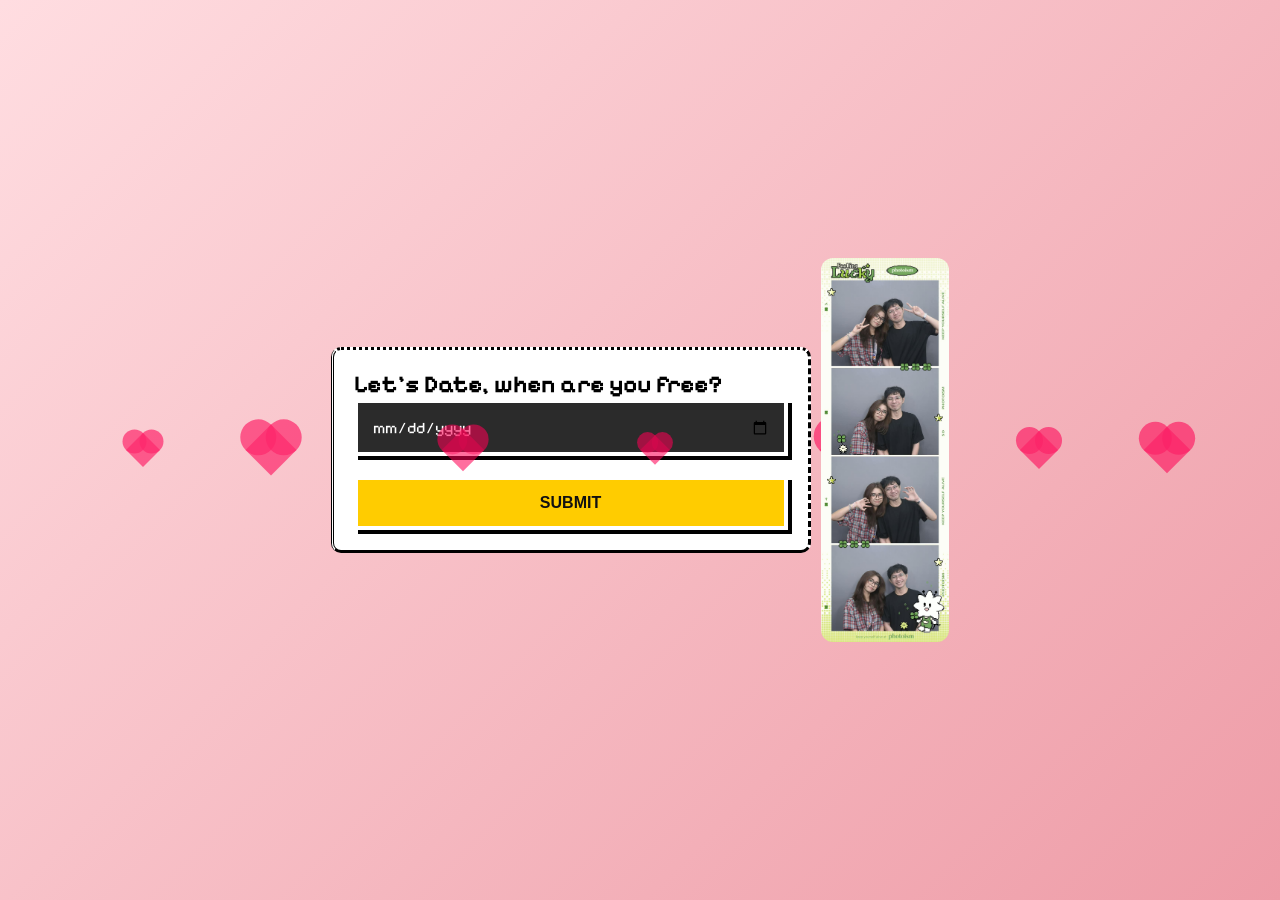
==== date.html @ ceddaefa "Add files via upload" ====
<!DOCTYPE html>
<html lang="en">
<head>
    <meta charset="UTF-8">
    <meta name="viewport" content="width=device-width, initial-scale=1.0">
     <link rel="stylesheet" href="styles.css">
     
    <title>Hi! Kass</title>
</head>
<body>
    <div class="main-container">
        <div class="border-container">
           <form action="https://docs.google.com/forms/u/0/d/e/1FAIpQLSfjB0mgI6HsRKWlAiHABsXBgZjs5TkxhvnFMGMhDV5lAysFZQ/formResponse"
                method="POST"
                target="hidden_iframe"
                onsubmit="prepareDateAndShowMessage()">

            <div class="pixel-card">
                    <h2 class="pixel-title">Let's Date, when are you free?</h2>
                    <input type="date" id="customDate" required class="pixel-date" />

                    <input type="hidden" name="entry.1187319261_year" id="gYear" />
                    <input type="hidden" name="entry.1187319261_month" id="gMonth" />
                    <input type="hidden" name="entry.1187319261_day" id="gDay" />

                    <button type="submit" class="pixel-submit">Submit</button>

                <iframe name="hidden_iframe" style="display:none;" onload="iframeLoaded()"></iframe>

                    <p id="successMessage" style="display:none; color:green;">
                        Submitted successfully!
                    </p>
                </div>
            </form>
        </div>
        <img src="you&me.jfif"/>
    </div>

  <div class="heart"></div>
  <div class="heart"></div>
  <div class="heart"></div>
  <div class="heart"></div>
  <div class="heart"></div>
  <div class="heart"></div>
  <div class="heart"></div>
</body>

<script>
function prepareDateAndShowMessage() {
    const dateValue = document.getElementById("customDate").value;

    if (dateValue) {
        const [year, month, day] = dateValue.split("-");
        document.getElementById("gYear").value = year;
        document.getElementById("gMonth").value = month;
        document.getElementById("gDay").value = day;
    }

    // Show success message briefly
    document.getElementById("successMessage").style.display = "block";

    // Redirect after a short delay
    setTimeout(() => {
        window.location.href = "result.html";
    }, 800); // 0.8 seconds delay
}
</script>
</html>
---- styles.css ----
@import url('https://fonts.googleapis.com/css2?family=Pixelify+Sans:wght@400..700&family=Poppins:ital,wght@0,100;0,200;0,300;0,400;0,500;0,600;0,700;0,800;0,900;1,100;1,200;1,300;1,400;1,500;1,600;1,700;1,800;1,900&display=swap');


 * {
      margin: 0;
      padding: 0;
      box-sizing: border-box;
    }

    body {
      font-family: "Pixelify Sans", sans-serif;;
      overflow: hidden;
      height: 100vh;
      background: linear-gradient(135deg, #ffdde1, #ee9ca7);
      display: flex;
      justify-content: center;
      align-items: center;
      position: relative;
    }

    .main-container {
  display: flex;
  align-items: center; /* vertical center */
  justify-content: center; /* horizontal center */
  gap: 20px; /* space between letter and image */
  max-width: 70rem;
  width: 100%;
  padding: 20px;
  flex-wrap: wrap; /* responsive on small screens */
}

.border-container {
  max-width: 30rem;
  width: 100%;
  display: flex;
  flex-direction: column;
  gap: 20px;
  background-color: white;
  border-radius: 10px;
  padding: 20px;
  border-style: dotted dashed solid double; ;
  border: 3px dotted dashed solid double black;
  box-sizing: border-box;
}

.pixel-date {
            width: 100%;
            padding: 14px;
            border: 4px solid #fff;
            background: #2b2b2b;
            color: white;
            font-size: 16px;
            font-family: inherit;
            margin-bottom: 20px;
            box-shadow: 4px 4px 0 #000;
            box-sizing: border-box;
        }

img {
  height: 24rem;
  width: auto;
  border-radius: 12px;
  object-fit: cover;
  display: block;
  margin-left: -10px; /* makes it overlap slightly */
  z-index: 2;
}

    .pixel-options {
            display: flex;
            gap: 12px;
            justify-content: center;
            margin-bottom: 20px;
        }

        .pixel-options input[type="radio"] {
            display: none;
        }

        .pixel-btn {
            display: inline-block;
            padding: 14px 26px;
            border: 4px solid #fff;
            background: #2b2b2b;
            color: white;
            cursor: pointer;
            font-size: 16px;
            text-transform: uppercase;
            box-shadow: 4px 4px 0 #000;
            transition: all 0.1s ease;
            user-select: none;
        }

        .pixel-btn:hover {
            background: #3a3a3a;
            transform: translate(2px, 2px);
            box-shadow: 2px 2px 0 #000;
        }

        .pixel-options input[type="radio"]:checked + .pixel-btn {
            background: #00c853;
            color: #fff;
            box-shadow: 2px 2px 0 #000;
            transform: translate(2px, 2px);
        }

        .pixel-submit {
            width: 100%;
            padding: 14px;
            border: 4px solid #fff;
            background: #ffcc00;
            color: #111;
            font-size: 16px;
            font-weight: bold;
            text-transform: uppercase;
            cursor: pointer;
            box-shadow: 4px 4px 0 #000;
            transition: all 0.1s ease;
        }

        .pixel-submit:hover {
            transform: translate(2px, 2px);
            box-shadow: 2px 2px 0 #000;
        }

        .may-i{
          text-align: center;
          font-weight: 800;
        }

   

    h1 {
      position: relative;
      z-index: 10;
      color: white;
      font-size: 3rem;
      text-shadow: 0 4px 10px rgba(0,0,0,0.2);
    }

    .heart {
      position: absolute;
      width: 30px;
      height: 30px;
      background: rgba(255, 0, 85, 0.7);
      transform: rotate(45deg);
      animation: floatUp 10s linear infinite;
      opacity: 0.8;
    }

    .heart::before,
    .heart::after {
      content: "";
      position: absolute;
      width: 30px;
      height: 30px;
      background: rgba(255, 0, 85, 0.7);
      border-radius: 50%;
    }

    .thanks{
      text-align: center;
      font-size: 3rem;
    }

    .heart::before {
      top: -15px;
      left: 0;
    }

    .heart::after {
      left: -15px;
      top: 0;
    }

    @keyframes floatUp {
      0% {
        transform: translateY(100vh) rotate(45deg) scale(0.8);
        opacity: 0;
      }
      10% {
        opacity: 0.8;
      }
      100% {
        transform: translateY(-10vh) rotate(45deg) scale(1.2);
        opacity: 0;
      }
    }

    /* Different hearts */
    .heart:nth-child(2) { left: 10%; animation-duration: 8s; animation-delay: 0s; transform: scale(0.8) rotate(45deg); }
    .heart:nth-child(3) { left: 20%; animation-duration: 12s; animation-delay: 2s; transform: scale(1.2) rotate(45deg); }
    .heart:nth-child(4) { left: 35%; animation-duration: 9s; animation-delay: 1s; transform: scale(1) rotate(45deg); }
    .heart:nth-child(5) { left: 50%; animation-duration: 11s; animation-delay: 3s; transform: scale(0.7) rotate(45deg); }
    .heart:nth-child(6) { left: 65%; animation-duration: 7s; animation-delay: 2s; transform: scale(1.3) rotate(45deg); }
    .heart:nth-child(7) { left: 80%; animation-duration: 10s; animation-delay: 4s; transform: scale(0.9) rotate(45deg); }
    .heart:nth-child(8) { left: 90%; animation-duration: 13s; animation-delay: 1s; transform: scale(1.1) rotate(45deg); }
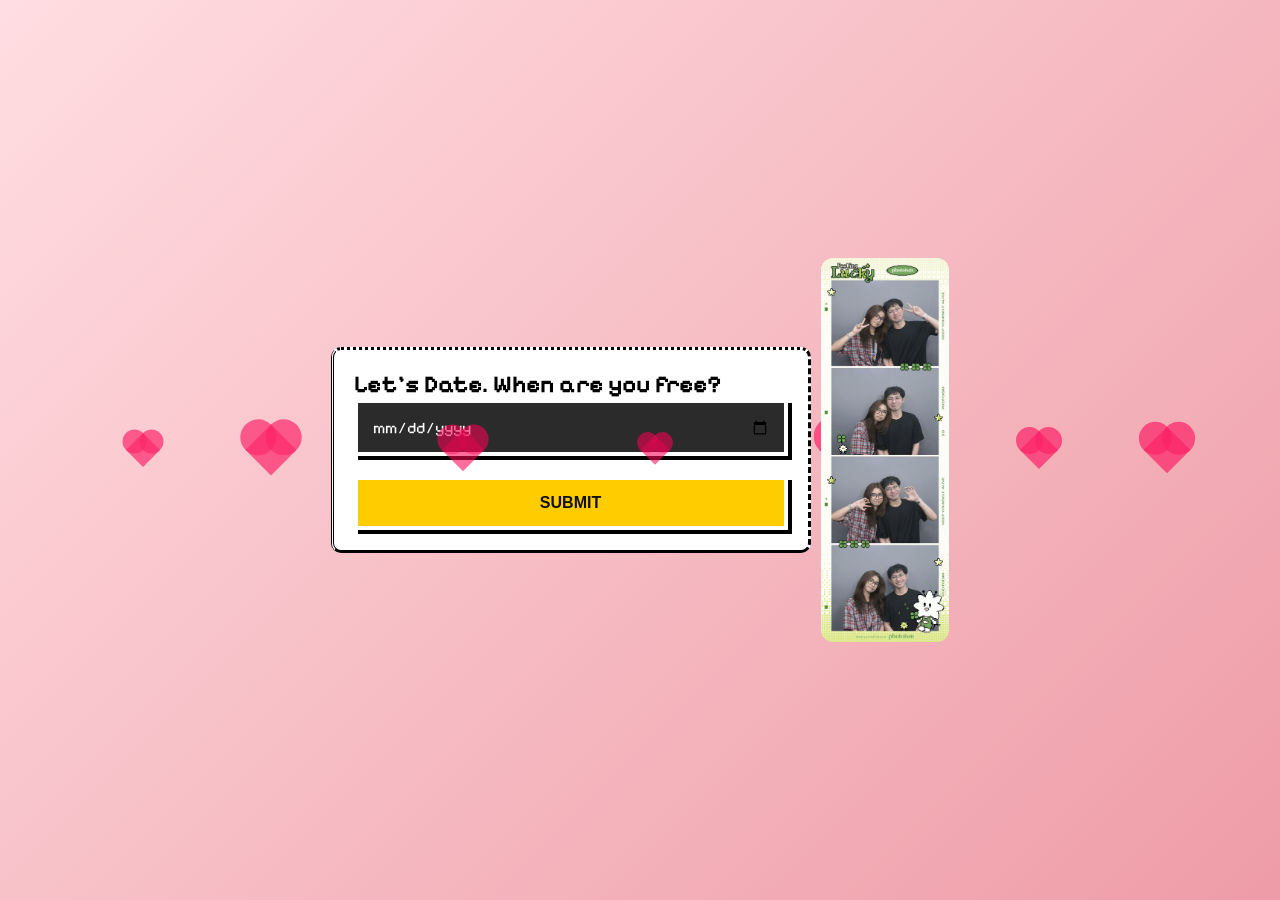
==== commit 000e69c0: "Update date.html" ====
--- a/date.html
+++ b/date.html
@@ -16,7 +16,7 @@
                 onsubmit="prepareDateAndShowMessage()">
 
             <div class="pixel-card">
-                    <h2 class="pixel-title">Let's Date, when are you free?</h2>
+                    <h2 class="pixel-title">Let's Date. When are you free?</h2>
                     <input type="date" id="customDate" required class="pixel-date" />
 
                     <input type="hidden" name="entry.1187319261_year" id="gYear" />
@@ -65,4 +65,4 @@
     }, 800); // 0.8 seconds delay
 }
 </script>
-</html>+</html>
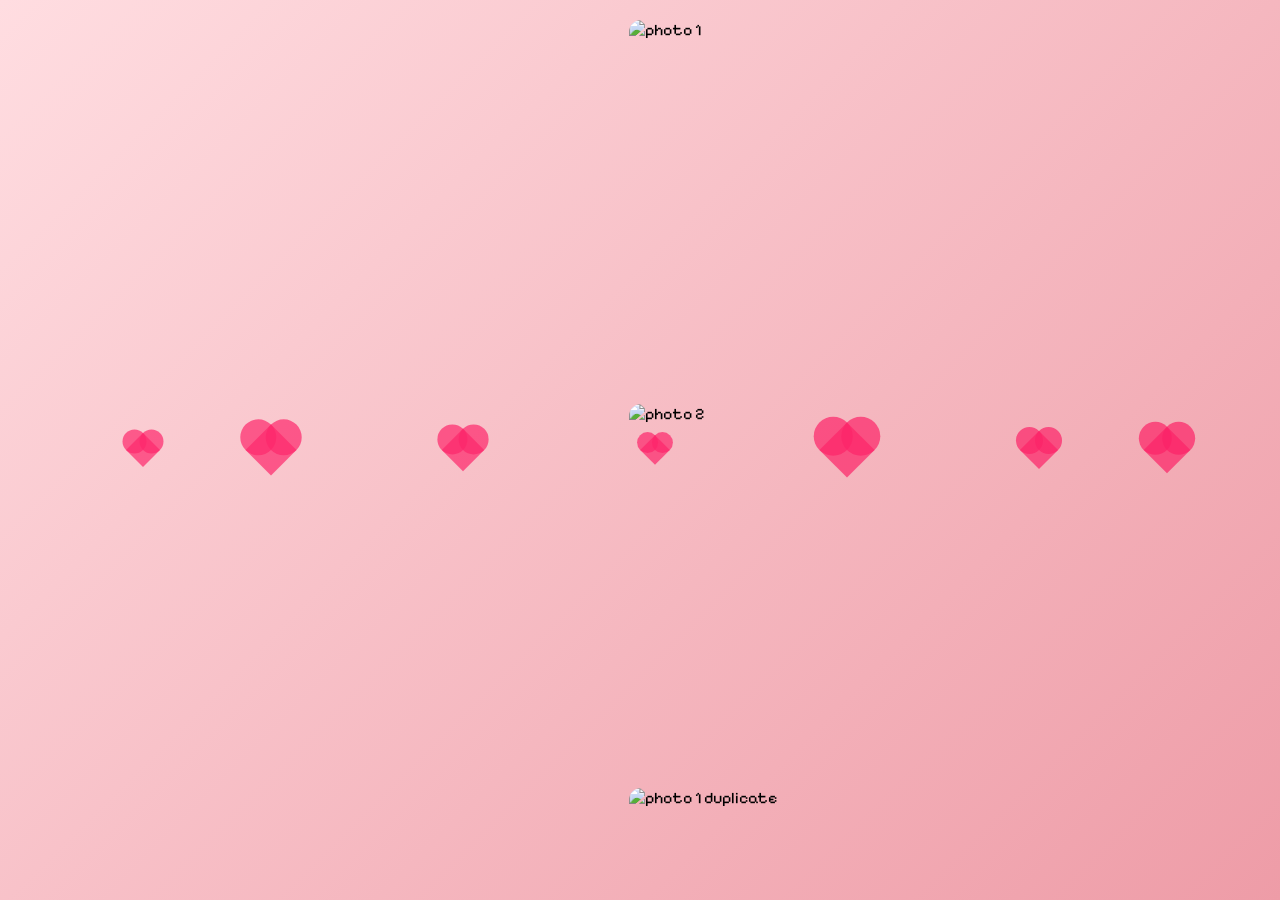
==== commit 9532423f: "Update date.html" ====
--- a/date.html
+++ b/date.html
@@ -16,7 +16,7 @@
                 onsubmit="prepareDateAndShowMessage()">
 
             <div class="pixel-card">
-                    <h2 class="pixel-title">Let's Date. When are you free?</h2>
+                    <h2 class="pixel-title">Let's Date, when are you free?</h2>
                     <input type="date" id="customDate" required class="pixel-date" />
 
                     <input type="hidden" name="entry.1187319261_year" id="gYear" />
@@ -33,7 +33,36 @@
                 </div>
             </form>
         </div>
-        <img src="you&me.jfif"/>
+        <div class="bg-gallery">
+            <div class="bg-column up">
+                <img src="p1.png" alt="photo 1">
+                <img src="p2.png" alt="photo 2">
+                <img src="p3.png" alt="photo 1 duplicate">
+                <img src="p4.png" alt="photo 2 duplicate">
+            </div>
+
+            <div class="bg-column down">
+                <img src="p5.jfif" alt="photo 3">
+                <img src="p6.jfif" alt="photo 4">
+                <img src="p7.jfif" alt="photo 3 duplicate">
+                <img src="p8.jfif" alt="photo 4 duplicate">
+            </div>
+
+            <div class="bg-column up">
+                <img src="p1.png" alt="photo 2">
+                <img src="p2.png" alt="photo 1">
+                <img src="p3.png" alt="photo 2 duplicate">
+                <img src="p4.png" alt="photo 1 duplicate">
+            </div>
+
+            <div class="bg-column down">
+                <img src="p9.jfif" alt="photo 4">
+                <img src="p10.jfif" alt="photo 3">
+                <img src="p11.jfif" alt="photo 4 duplicate">
+                <img src="p12.jfif" alt="photo 3 duplicate">
+            </div>
+            </div>
+        <!-- <img src="you&me.jfif"/> -->
     </div>
 
   <div class="heart"></div>
--- a/styles.css
+++ b/styles.css
@@ -9,8 +9,8 @@
 
     body {
       font-family: "Pixelify Sans", sans-serif;;
-      overflow: hidden;
-      height: 100vh;
+      /* overflow: hidden; */
+      height: 100%;
       background: linear-gradient(135deg, #ffdde1, #ee9ca7);
       display: flex;
       justify-content: center;
@@ -27,6 +27,8 @@
   width: 100%;
   padding: 20px;
   flex-wrap: wrap; /* responsive on small screens */
+     overflow: auto;
+    height: 100vh;
 }
 
 .border-container {
@@ -194,4 +196,4 @@
     .heart:nth-child(5) { left: 50%; animation-duration: 11s; animation-delay: 3s; transform: scale(0.7) rotate(45deg); }
     .heart:nth-child(6) { left: 65%; animation-duration: 7s; animation-delay: 2s; transform: scale(1.3) rotate(45deg); }
     .heart:nth-child(7) { left: 80%; animation-duration: 10s; animation-delay: 4s; transform: scale(0.9) rotate(45deg); }
-    .heart:nth-child(8) { left: 90%; animation-duration: 13s; animation-delay: 1s; transform: scale(1.1) rotate(45deg); }+    .heart:nth-child(8) { left: 90%; animation-duration: 13s; animation-delay: 1s; transform: scale(1.1) rotate(45deg); }
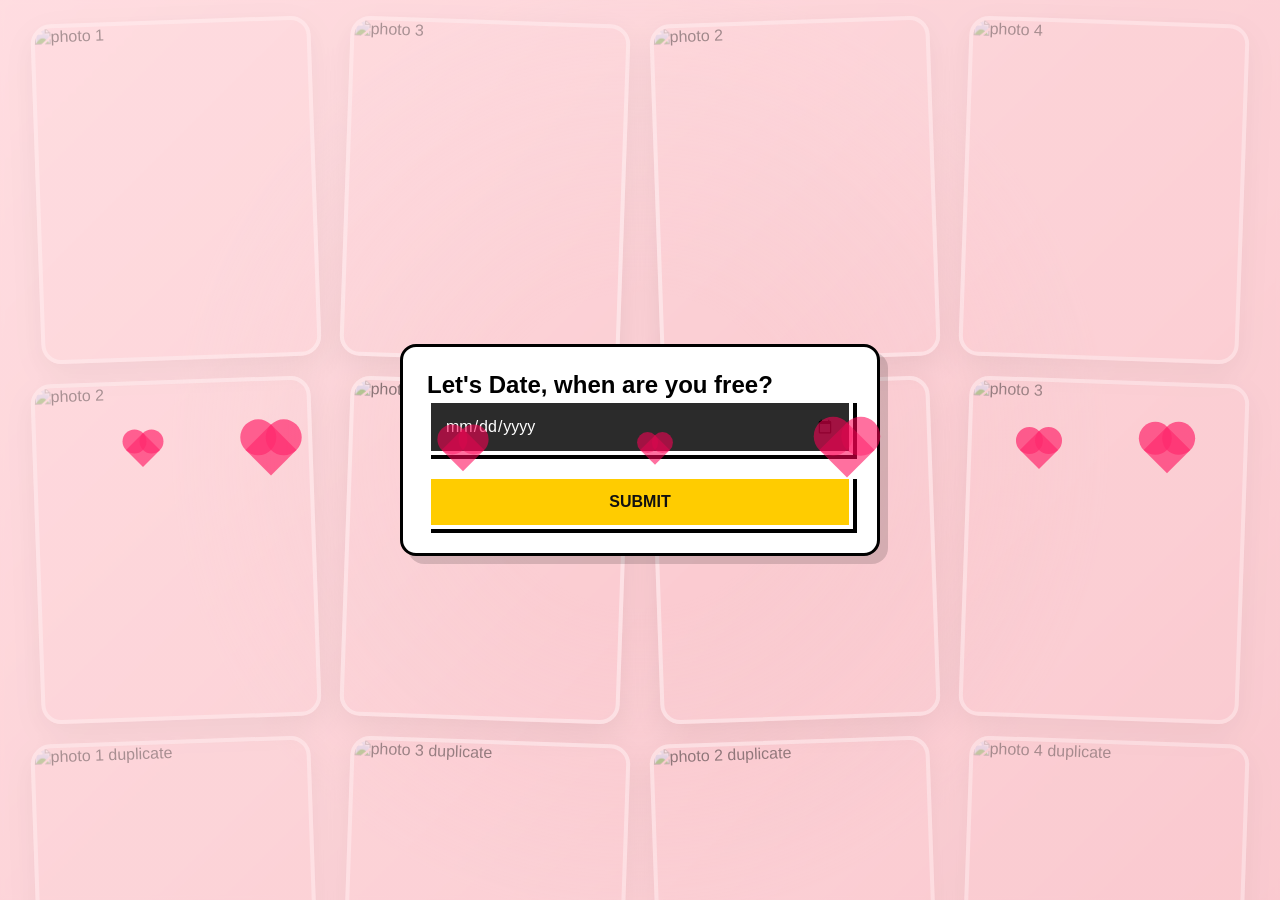
==== commit a4e80cfc: "Update date.html" ====
--- a/date.html
+++ b/date.html
@@ -42,10 +42,10 @@
             </div>
 
             <div class="bg-column down">
-                <img src="p5.jfif" alt="photo 3">
-                <img src="p6.jfif" alt="photo 4">
-                <img src="p7.jfif" alt="photo 3 duplicate">
-                <img src="p8.jfif" alt="photo 4 duplicate">
+                <img src="p5.png" alt="photo 3">
+                <img src="p6.png" alt="photo 4">
+                <img src="p7.png" alt="photo 3 duplicate">
+                <img src="p8.png" alt="photo 4 duplicate">
             </div>
 
             <div class="bg-column up">
@@ -56,10 +56,10 @@
             </div>
 
             <div class="bg-column down">
-                <img src="p9.jfif" alt="photo 4">
-                <img src="p10.jfif" alt="photo 3">
-                <img src="p11.jfif" alt="photo 4 duplicate">
-                <img src="p12.jfif" alt="photo 3 duplicate">
+                <img src="p9.png" alt="photo 4">
+                <img src="p10.png" alt="photo 3">
+                <img src="p11.png" alt="photo 4 duplicate">
+                <img src="p12.png" alt="photo 3 duplicate">
             </div>
             </div>
         <!-- <img src="you&me.jfif"/> -->
--- a/styles.css
+++ b/styles.css
@@ -1,34 +1,168 @@
- @import url('https://fonts.googleapis.com/css2?family=Pixelify+Sans:wght@400..700&family=Poppins:ital,wght@0,100;0,200;0,300;0,400;0,500;0,600;0,700;0,800;0,900;1,100;1,200;1,300;1,400;1,500;1,600;1,700;1,800;1,900&display=swap');
-
-
- * {
-      margin: 0;
-      padding: 0;
-      box-sizing: border-box;
-    }
-
-    body {
-      font-family: "Pixelify Sans", sans-serif;;
-      /* overflow: hidden; */
-      height: 100%;
-      background: linear-gradient(135deg, #ffdde1, #ee9ca7);
-      display: flex;
-      justify-content: center;
-      align-items: center;
-      position: relative;
-    }
-
-    .main-container {
-  display: flex;
-  align-items: center; /* vertical center */
-  justify-content: center; /* horizontal center */
-  gap: 20px; /* space between letter and image */
+* {
+  margin: 0;
+  padding: 0;
+  box-sizing: border-box;
+}
+
+body {
+  font-family: "Pixelify Sans", sans-serif;
+  overflow-x: hidden;
+  overflow-y: auto;
+  min-height: 100vh;
+  background: linear-gradient(135deg, #ffdde1, #ee9ca7);
+  display: flex;
+  justify-content: center;
+  align-items: center;
+  position: relative;
+  padding: 30px 20px;
+}
+
+/* =========================
+   BACKGROUND MOVING GALLERY
+========================= */
+.bg-gallery {
+  position: fixed;
+  inset: 0;
+  display: grid;
+  grid-template-columns: repeat(4, 1fr);
+  gap: 18px;
+  padding: 20px 30px;
+  z-index: 0;
+  overflow: hidden;
+  pointer-events: none;
+}
+
+.bg-column {
+  display: flex;
+  flex-direction: column;
+  gap: 20px;
+  align-items: center;
+  opacity: 0.52;
+}
+
+.bg-column img {
+  width: 100%;
+  max-width: 280px;
+  height: 340px;
+  object-fit: cover;
+  border-radius: 20px;
+  border: 4px solid rgba(255, 255, 255, 0.8);
+  box-shadow: 0 10px 30px rgba(0,0,0,0.15);
+  flex-shrink: 0;
+}
+
+/* alternate slight tilt */
+.bg-column:nth-child(odd) img {
+  transform: rotate(-2deg);
+}
+
+.bg-column:nth-child(even) img {
+  transform: rotate(2deg);
+}
+
+.bg-column.up {
+  animation: scrollUp 18s linear infinite;
+}
+
+.bg-column.down {
+  animation: scrollDown 18s linear infinite;
+}
+
+@media (max-width: 1100px) {
+  .bg-gallery {
+    grid-template-columns: repeat(4, 1fr);
+    gap: 12px;
+    padding: 20px 16px;
+  }
+
+  .bg-column img {
+    max-width: 140px;
+    height: 190px;
+  }
+}
+
+@media (max-width: 768px) {
+  .bg-gallery {
+    grid-template-columns: repeat(2, 1fr);
+    gap: 10px;
+  }
+
+  .bg-column img {
+    max-width: 130px;
+    height: 170px;
+  }
+}
+
+@media (max-width: 500px) {
+  .bg-gallery {
+    grid-template-columns: repeat(2, 1fr);
+    gap: 8px;
+    padding: 12px;
+  }
+
+  .bg-column {
+    opacity: 0.16;
+  }
+
+  .bg-column img {
+    max-width: 110px;
+    height: 145px;
+  }
+
+  .border-container {
+    padding: 20px;
+  }
+}
+
+.bg-gallery::after {
+  content: "";
+  position: absolute;
+  inset: 0;
+  background: radial-gradient(circle at center, transparent 20%, rgba(255, 221, 225, 0.35) 60%);
+  z-index: 1;
+}
+
+@keyframes scrollUp {
+  0% {
+    transform: translateY(0);
+  }
+  100% {
+    transform: translateY(-50%);
+  }
+}
+
+@keyframes scrollDown {
+  0% {
+    transform: translateY(-50%);
+  }
+  100% {
+    transform: translateY(0);
+  }
+}
+
+/* soft pink overlay so text stays readable */
+body::before {
+  content: "";
+  position: fixed;
+  inset: 0;
+  background: rgba(255, 221, 225, 0.55);
+  backdrop-filter: blur(2px);
+  z-index: 1;
+}
+
+/* =========================
+   MAIN CONTENT
+========================= */
+.main-container {
+  display: flex;
+  align-items: center;
+  justify-content: center;
   max-width: 70rem;
   width: 100%;
   padding: 20px;
-  flex-wrap: wrap; /* responsive on small screens */
-     overflow: auto;
-    height: 100vh;
+  flex-wrap: wrap;
+  position: relative;
+  z-index: 2;
 }
 
 .border-container {
@@ -37,163 +171,181 @@
   display: flex;
   flex-direction: column;
   gap: 20px;
-  background-color: white;
-  border-radius: 10px;
-  padding: 20px;
-  border-style: dotted dashed solid double; ;
-  border: 3px dotted dashed solid double black;
+  background-color: #fff;
+  border-radius: 16px;
+  padding: 24px;
+  border: 3px solid black;
   box-sizing: border-box;
-}
-
+  box-shadow: 8px 8px 0 rgba(0,0,0,0.15);
+  z-index: 1;
+}
+
+/* REMOVE your old generic img styling */
+/* img { ... }  <-- delete that old block */
+
+/* =========================
+   FORM / BUTTONS
+========================= */
 .pixel-date {
-            width: 100%;
-            padding: 14px;
-            border: 4px solid #fff;
-            background: #2b2b2b;
-            color: white;
-            font-size: 16px;
-            font-family: inherit;
-            margin-bottom: 20px;
-            box-shadow: 4px 4px 0 #000;
-            box-sizing: border-box;
-        }
-
-img {
-  height: 24rem;
-  width: auto;
-  border-radius: 12px;
-  object-fit: cover;
-  display: block;
-  margin-left: -10px; /* makes it overlap slightly */
-  z-index: 2;
-}
-
-    .pixel-options {
-            display: flex;
-            gap: 12px;
-            justify-content: center;
-            margin-bottom: 20px;
-        }
-
-        .pixel-options input[type="radio"] {
-            display: none;
-        }
-
-        .pixel-btn {
-            display: inline-block;
-            padding: 14px 26px;
-            border: 4px solid #fff;
-            background: #2b2b2b;
-            color: white;
-            cursor: pointer;
-            font-size: 16px;
-            text-transform: uppercase;
-            box-shadow: 4px 4px 0 #000;
-            transition: all 0.1s ease;
-            user-select: none;
-        }
-
-        .pixel-btn:hover {
-            background: #3a3a3a;
-            transform: translate(2px, 2px);
-            box-shadow: 2px 2px 0 #000;
-        }
-
-        .pixel-options input[type="radio"]:checked + .pixel-btn {
-            background: #00c853;
-            color: #fff;
-            box-shadow: 2px 2px 0 #000;
-            transform: translate(2px, 2px);
-        }
-
-        .pixel-submit {
-            width: 100%;
-            padding: 14px;
-            border: 4px solid #fff;
-            background: #ffcc00;
-            color: #111;
-            font-size: 16px;
-            font-weight: bold;
-            text-transform: uppercase;
-            cursor: pointer;
-            box-shadow: 4px 4px 0 #000;
-            transition: all 0.1s ease;
-        }
-
-        .pixel-submit:hover {
-            transform: translate(2px, 2px);
-            box-shadow: 2px 2px 0 #000;
-        }
-
-        .may-i{
-          text-align: center;
-          font-weight: 800;
-        }
-
-   
-
-    h1 {
-      position: relative;
-      z-index: 10;
-      color: white;
-      font-size: 3rem;
-      text-shadow: 0 4px 10px rgba(0,0,0,0.2);
-    }
-
-    .heart {
-      position: absolute;
-      width: 30px;
-      height: 30px;
-      background: rgba(255, 0, 85, 0.7);
-      transform: rotate(45deg);
-      animation: floatUp 10s linear infinite;
-      opacity: 0.8;
-    }
-
-    .heart::before,
-    .heart::after {
-      content: "";
-      position: absolute;
-      width: 30px;
-      height: 30px;
-      background: rgba(255, 0, 85, 0.7);
-      border-radius: 50%;
-    }
-
-    .thanks{
-      text-align: center;
-      font-size: 3rem;
-    }
-
-    .heart::before {
-      top: -15px;
-      left: 0;
-    }
-
-    .heart::after {
-      left: -15px;
-      top: 0;
-    }
-
-    @keyframes floatUp {
-      0% {
-        transform: translateY(100vh) rotate(45deg) scale(0.8);
-        opacity: 0;
-      }
-      10% {
-        opacity: 0.8;
-      }
-      100% {
-        transform: translateY(-10vh) rotate(45deg) scale(1.2);
-        opacity: 0;
-      }
-    }
-
-    /* Different hearts */
-    .heart:nth-child(2) { left: 10%; animation-duration: 8s; animation-delay: 0s; transform: scale(0.8) rotate(45deg); }
-    .heart:nth-child(3) { left: 20%; animation-duration: 12s; animation-delay: 2s; transform: scale(1.2) rotate(45deg); }
-    .heart:nth-child(4) { left: 35%; animation-duration: 9s; animation-delay: 1s; transform: scale(1) rotate(45deg); }
-    .heart:nth-child(5) { left: 50%; animation-duration: 11s; animation-delay: 3s; transform: scale(0.7) rotate(45deg); }
-    .heart:nth-child(6) { left: 65%; animation-duration: 7s; animation-delay: 2s; transform: scale(1.3) rotate(45deg); }
-    .heart:nth-child(7) { left: 80%; animation-duration: 10s; animation-delay: 4s; transform: scale(0.9) rotate(45deg); }
-    .heart:nth-child(8) { left: 90%; animation-duration: 13s; animation-delay: 1s; transform: scale(1.1) rotate(45deg); }
+  width: 100%;
+  padding: 14px;
+  border: 4px solid #fff;
+  background: #2b2b2b;
+  color: white;
+  font-size: 16px;
+  font-family: inherit;
+  margin-bottom: 20px;
+  box-shadow: 4px 4px 0 #000;
+  box-sizing: border-box;
+}
+
+.pixel-options {
+  display: flex;
+  gap: 12px;
+  justify-content: center;
+  margin-bottom: 20px;
+}
+
+.pixel-options input[type="radio"] {
+  display: none;
+}
+
+.pixel-btn {
+  display: inline-block;
+  padding: 14px 26px;
+  border: 4px solid #fff;
+  background: #2b2b2b;
+  color: white;
+  cursor: pointer;
+  font-size: 16px;
+  text-transform: uppercase;
+  box-shadow: 4px 4px 0 #000;
+  transition: all 0.1s ease;
+  user-select: none;
+}
+
+.pixel-btn:hover {
+  background: #3a3a3a;
+  transform: translate(2px, 2px);
+  box-shadow: 2px 2px 0 #000;
+}
+
+.pixel-options input[type="radio"]:checked + .pixel-btn {
+  background: #00c853;
+  color: #fff;
+  box-shadow: 2px 2px 0 #000;
+  transform: translate(2px, 2px);
+}
+
+.pixel-submit {
+  width: 100%;
+  padding: 14px;
+  border: 4px solid #fff;
+  background: #ffcc00;
+  color: #111;
+  font-size: 16px;
+  font-weight: bold;
+  text-transform: uppercase;
+  cursor: pointer;
+  box-shadow: 4px 4px 0 #000;
+  transition: all 0.1s ease;
+}
+
+.pixel-submit:hover {
+  transform: translate(2px, 2px);
+  box-shadow: 2px 2px 0 #000;
+}
+
+.may-i {
+  text-align: center;
+  font-weight: 800;
+}
+
+/* =========================
+   HEARTS
+========================= */
+.heart {
+  position: absolute;
+  width: 30px;
+  height: 30px;
+  background: rgba(255, 0, 85, 0.7);
+  transform: rotate(45deg);
+  animation: floatUp 10s linear infinite;
+  opacity: 0.8;
+  z-index: 3;
+}
+
+.heart::before,
+.heart::after {
+  content: "";
+  position: absolute;
+  width: 30px;
+  height: 30px;
+  background: rgba(255, 0, 85, 0.7);
+  border-radius: 50%;
+}
+
+.heart::before {
+  top: -15px;
+  left: 0;
+}
+
+.heart::after {
+  left: -15px;
+  top: 0;
+}
+
+@keyframes floatUp {
+  0% {
+    transform: translateY(100vh) rotate(45deg) scale(0.8);
+    opacity: 0;
+  }
+  10% {
+    opacity: 0.8;
+  }
+  100% {
+    transform: translateY(-10vh) rotate(45deg) scale(1.2);
+    opacity: 0;
+  }
+}
+
+/* Different hearts */
+.heart:nth-child(2) { left: 10%; animation-duration: 8s; animation-delay: 0s; transform: scale(0.8) rotate(45deg); }
+.heart:nth-child(3) { left: 20%; animation-duration: 12s; animation-delay: 2s; transform: scale(1.2) rotate(45deg); }
+.heart:nth-child(4) { left: 35%; animation-duration: 9s; animation-delay: 1s; transform: scale(1) rotate(45deg); }
+.heart:nth-child(5) { left: 50%; animation-duration: 11s; animation-delay: 3s; transform: scale(0.7) rotate(45deg); }
+.heart:nth-child(6) { left: 65%; animation-duration: 7s; animation-delay: 2s; transform: scale(1.3) rotate(45deg); }
+.heart:nth-child(7) { left: 80%; animation-duration: 10s; animation-delay: 4s; transform: scale(0.9) rotate(45deg); }
+.heart:nth-child(8) { left: 90%; animation-duration: 13s; animation-delay: 1s; transform: scale(1.1) rotate(45deg); }
+
+/* =========================
+   RESPONSIVE
+========================= */
+@media (max-width: 900px) {
+  .bg-gallery {
+    padding: 20px 16px;
+  }
+
+  .bg-column {
+    width: 130px;
+  }
+
+  .bg-column img {
+    height: 180px;
+  }
+}
+
+@media (max-width: 600px) {
+  .bg-column {
+    width: 100px;
+    opacity: 0.18;
+  }
+
+  .bg-column img {
+    height: 140px;
+  }
+
+  .border-container {
+    padding: 20px;
+  }
+}
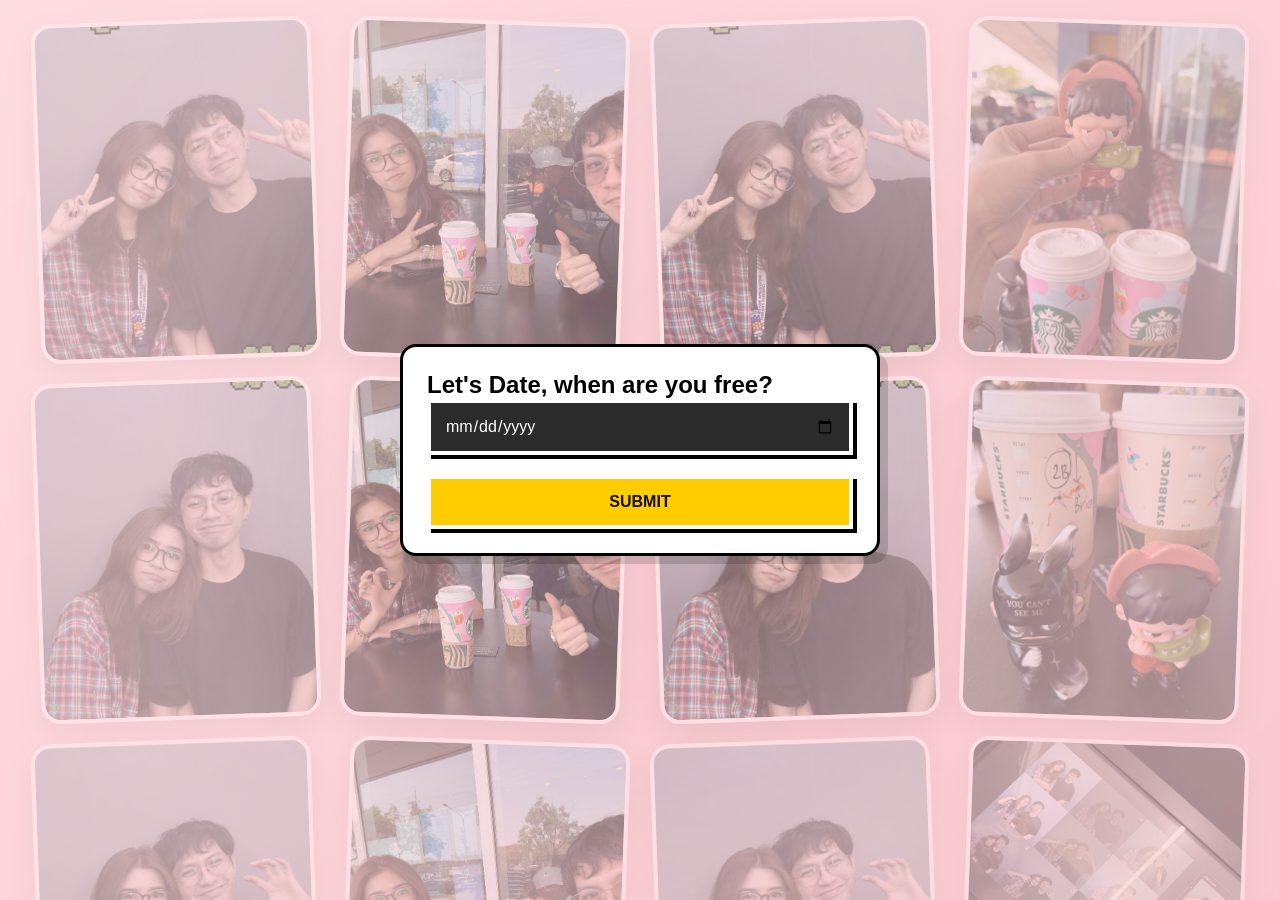
==== commit b580536b: "Update date.html" ====
--- a/date.html
+++ b/date.html
@@ -65,6 +65,7 @@
         <!-- <img src="you&me.jfif"/> -->
     </div>
 
+ <div class="hearts-layer">
   <div class="heart"></div>
   <div class="heart"></div>
   <div class="heart"></div>
@@ -72,6 +73,7 @@
   <div class="heart"></div>
   <div class="heart"></div>
   <div class="heart"></div>
+</div>
 </body>
 
 <script>
--- a/styles.css
+++ b/styles.css
@@ -264,15 +264,25 @@
 /* =========================
    HEARTS
 ========================= */
+
+.hearts-layer {
+  position: fixed;
+  inset: 0;
+  overflow: hidden;
+  pointer-events: none;
+  z-index: 2;
+}
+
 .heart {
-  position: absolute;
+  position: fixed; /* was absolute */
+  bottom: -60px;   /* start below screen */
   width: 30px;
   height: 30px;
   background: rgba(255, 0, 85, 0.7);
   transform: rotate(45deg);
   animation: floatUp 10s linear infinite;
-  opacity: 0.8;
-  z-index: 3;
+  opacity: 0;
+  will-change: transform, opacity;
 }
 
 .heart::before,
@@ -297,27 +307,26 @@
 
 @keyframes floatUp {
   0% {
-    transform: translateY(100vh) rotate(45deg) scale(0.8);
+    transform: translateY(0) rotate(45deg) scale(0.8);
     opacity: 0;
   }
   10% {
     opacity: 0.8;
   }
   100% {
-    transform: translateY(-10vh) rotate(45deg) scale(1.2);
+    transform: translateY(-120vh) rotate(45deg) scale(1.2);
     opacity: 0;
   }
 }
 
 /* Different hearts */
-.heart:nth-child(2) { left: 10%; animation-duration: 8s; animation-delay: 0s; transform: scale(0.8) rotate(45deg); }
-.heart:nth-child(3) { left: 20%; animation-duration: 12s; animation-delay: 2s; transform: scale(1.2) rotate(45deg); }
-.heart:nth-child(4) { left: 35%; animation-duration: 9s; animation-delay: 1s; transform: scale(1) rotate(45deg); }
-.heart:nth-child(5) { left: 50%; animation-duration: 11s; animation-delay: 3s; transform: scale(0.7) rotate(45deg); }
-.heart:nth-child(6) { left: 65%; animation-duration: 7s; animation-delay: 2s; transform: scale(1.3) rotate(45deg); }
-.heart:nth-child(7) { left: 80%; animation-duration: 10s; animation-delay: 4s; transform: scale(0.9) rotate(45deg); }
-.heart:nth-child(8) { left: 90%; animation-duration: 13s; animation-delay: 1s; transform: scale(1.1) rotate(45deg); }
-
+.heart:nth-child(1) { left: 5%;  animation-duration: 9s;  animation-delay: 0s; }
+.heart:nth-child(2) { left: 15%; animation-duration: 8s;  animation-delay: 1s; }
+.heart:nth-child(3) { left: 28%; animation-duration: 12s; animation-delay: 2s; }
+.heart:nth-child(4) { left: 42%; animation-duration: 10s; animation-delay: 0.5s; }
+.heart:nth-child(5) { left: 58%; animation-duration: 11s; animation-delay: 3s; }
+.heart:nth-child(6) { left: 75%; animation-duration: 7s;  animation-delay: 1.5s; }
+.heart:nth-child(7) { left: 90%; animation-duration: 13s; animation-delay: 2.5s; }
 /* =========================
    RESPONSIVE
 ========================= */
